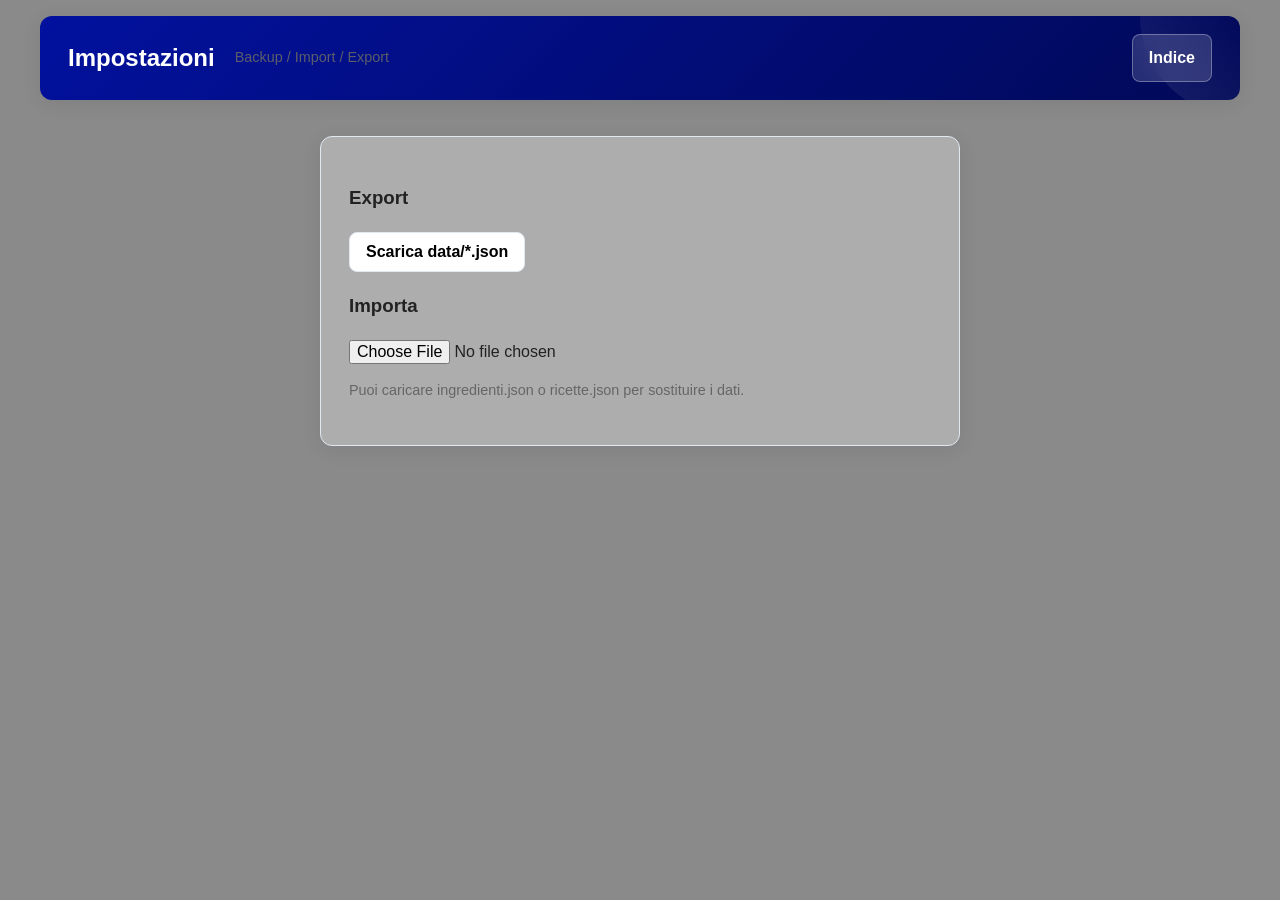
==== impostazioni.html @ af0bbf47 "Add files via upload" ====
<!doctype html>
<html lang="it">
<head>
  <meta charset="utf-8" />
  <title>Impostazioni</title>
  <meta name="viewport" content="width=device-width,initial-scale=1" />
  <link rel="manifest" href="manifest.json" />
  <meta name="theme-color" content="#02119e" />
  <link rel="apple-touch-icon" href="images/icon-192.png" />
  <meta name="apple-mobile-web-app-capable" content="yes" />
  <meta name="apple-mobile-web-app-status-bar-style" content="black-translucent" />
  <meta name="apple-mobile-web-app-title" content="Ricette" />
  <link rel="stylesheet" href="css/style.css" />
</head>
<body>
  <header class="site-header">
    <div class="header-left">
      <h1>Impostazioni</h1>
      <p class="mute">Backup / Import / Export</p>
    </div>
    <nav class="header-nav">
      <a class="btn" href="index.html">Indice</a>
    </nav>
  </header>

  <main class="container">
    <section class="panel narrow">
      <h3>Export</h3>
      <button id="exportBtn" class="btn">Scarica data/*.json</button>

      <h3>Importa</h3>
      <input id="importFile" type="file" accept=".json" />
      <p class="mute">Puoi caricare ingredienti.json o ricette.json per sostituire i dati.</p>
    </section>
  </main>

  <script src="js/script.js"></script>
  <script>initSettingsPage();</script>
</body>
</html>
---- css/style.css ----
:root {
  /* ====== PALETTA COLORI PRINCIPALE ====== */
  /* Blu - Brand principale */
  --blue-light: #02119e;        /* Header chiaro, pulsanti principali */
  --blue-dark: #010957;         /* Header scuro, hover pulsanti */
  --blue-accent: #98b1f5;       /* Evidenziazioni, titoli colonne tabelle */
  
  /* Grigi - Background e testi */
  --bg-body: #8a8a8a;           /* Sfondo pagina principale */
  --bg-panel: #adadad;          /* Sfondo pannelli contenuti */
  --bg-panel-light: #f7f9fb;    /* Sfondo interno pannelli */
  --text-dark: #222;            /* Testi principali, titoli */
  --text-muted: #666;           /* Testi secondari, sottotitoli */
  --text-light-muted: #888;     /* Testi molto secondari */
  --border-light: #e1e8f0;      /* Bordi leggeri */
  
  /* Colori di stato */
  --success: #10b981;           /* Successo, valori positivi, calorie */
  --warning: #f59e0b;           /* Avvisi, valori medi */
  --danger: #ef4444;            /* Errori, valori critici */
  
  /* Colori speciali */
  --tag-bg: #e9f2ff;            /* Sfondo tag e badge */
  --pill-bg: #fffbeb;           /* Sfondo pillole informative */
  --allergen-bg: #ffd6d6;       /* Sfondo allergeni (rosso chiaro) */
  --allergen-text: #7b341e;     /* Testo allergeni (marrone scuro) */
  --allergen-border: #fed7d7;   /* Bordo allergeni */
  
  /* ====== VARIABILI DI STILE ====== */
  --radius: 12px;               /* Border-radius principale */
  --shadow: 0 4px 20px rgba(0, 0, 0, 0.08);
  --shadow-hover: 0 8px 30px rgba(0, 0, 0, 0.12);
  --transition: all 0.3s ease;  /* Transizioni standard */
}

/* ====== STILI BASE ====== */
* {
  box-sizing: border-box;
}

body {
  font-family: Inter, -apple-system, BlinkMacSystemFont, sans-serif;
  margin: 0;
  color: var(--text-dark);
  background: var(--bg-body);
  line-height: 1.6;
}

a {
  color: inherit;
  text-decoration: none;
}

.container {
  max-width: 1200px;
  margin: 20px auto;
  padding: 16px;
}

/* ====== HEADER MODERNO ====== */
.site-header {
  display: flex;
  justify-content: space-between;
  align-items: center;
  background: linear-gradient(135deg, var(--blue-light), var(--blue-dark));
  color: #fff;
  padding: 18px 28px;
  border-radius: var(--radius);
  margin: 16px auto;
  max-width: 1200px;
  box-shadow: var(--shadow);
  position: relative;
  overflow: hidden;
}

.site-header::before {
  content: '';
  position: absolute;
  top: 0;
  right: 0;
  width: 100px;
  height: 100px;
  background: linear-gradient(45deg, rgba(255, 255, 255, 0.1), transparent);
  border-radius: 0 0 0 100px;
}

.site-header h1 {
  margin: 0;
  font-size: 24px;
  font-weight: 700;
}

.site-header .mute {
  opacity: 0.9;
  margin: 0;
}

.header-left {
  display: flex;
  align-items: center;
  gap: 20px;
}

.recipe-header-info {
  display: flex;
  flex-direction: column;
  gap: 8px;
}

.recipe-meta-header {
  display: flex;
  gap: 12px;
  flex-wrap: wrap;
}

.meta-tag {
  background: rgba(255, 255, 255, 0.2);
  padding: 4px 12px;
  border-radius: 20px;
  font-size: 14px;
  font-weight: 500;
  backdrop-filter: blur(10px);
}

.header-nav {
  display: flex;
  gap: 10px;
}

.header-nav .btn {
  background: rgba(255, 255, 255, 0.15);
  color: #fff;
  padding: 10px 16px;
  border-radius: 8px;
  border: none;
  cursor: pointer;
  font-weight: 600;
  border: 1px solid rgba(255, 255, 255, 0.3);
  transition: var(--transition);
  backdrop-filter: blur(10px);
}

.header-nav .btn:hover {
  background: rgba(255, 255, 255, 0.25);
  transform: translateY(-2px);
  border-color: rgba(255, 255, 255, 0.5);
}

/* ====== PULSANTI ====== */
.btn {
  background: #fff;
  padding: 10px 16px;
  border-radius: 8px;
  border: none;
  cursor: pointer;
  font-weight: 600;
  transition: var(--transition);
  border: 1px solid var(--border-light);
}

.btn.primary {
  background: var(--blue-light);
  color: #fff;
  box-shadow: 0 2px 8px rgba(2, 17, 158, 0.3);
  border-color: var(--blue-light);
}

.btn.primary:hover {
  background: var(--blue-dark);
  transform: translateY(-2px);
}

.btn:hover {
  transform: translateY(-1px);
  box-shadow: var(--shadow);
}

.btn-small {
  padding: 6px 10px;
  font-size: 12px;
}

/* ====== RICERCA ====== */
.search {
  padding: 12px;
  width: 100%;
  max-width: 420px;
  border-radius: 8px;
  border: 1px solid #d6e6fb;
  font-size: 16px;
  transition: var(--transition);
}

.search:focus {
  outline: none;
  border-color: var(--blue-accent);
  box-shadow: 0 0 0 3px rgba(152, 177, 245, 0.2);
}

/* ====== PANNELI ====== */
.panel {
  background: var(--bg-panel);
  padding: 28px;
  border-radius: var(--radius);
  box-shadow: var(--shadow);
  border: 1px solid var(--border-light);
  transition: var(--transition);
  margin-bottom: 20px;
}

.panel:hover {
  box-shadow: var(--shadow-hover);
}

.panel-header {
  display: flex;
  gap: 12px;
  align-items: center;
  margin-bottom: 16px;
}

.narrow {
  max-width: 640px;
  margin: 0 auto;
}

/* ====== LAYOUT RICETTA ====== */
.recipe-layout {
  display: grid;
  grid-template-columns: 2fr 1fr;
  gap: 32px;
  padding: 32px;
}

/* ====== SEZIONE INGREDIENTI ====== */
.ingredients-section {
  margin-bottom: 32px;
}

.section-header {
  display: flex;
  justify-content: space-between;
  align-items: center;
  margin-bottom: 20px;
  padding-bottom: 12px;
  border-bottom: 2px solid var(--blue-accent);
}

.section-header h2 {
  margin: 0;
  color: var(--text-dark);
  font-size: 24px;
}

.portions-control {
  display: flex;
  align-items: center;
  gap: 8px;
}

.portions-input {
  padding: 8px 12px;
  border: 1px solid #d6e6fb;
  border-radius: 6px;
  width: 80px;
  font-size: 16px;
}

/* ====== TABELLA INGREDIENTI ====== */
.ingredients-table {
  width: 100%;
  border-collapse: collapse;
  margin-top: 16px;
  background: var(--bg-panel-light);
  border-radius: 8px;
  overflow: hidden;
  box-shadow: 0 2px 8px rgba(0, 0, 0, 0.05);
}

.ingredients-table th {
  background: linear-gradient(135deg, var(--blue-accent), #e3edf7);
  color: var(--text-dark);
  font-weight: 700;
  padding: 16px 12px;
  text-align: left;
  font-size: 14px;
  border-bottom: 2px solid var(--blue-light);
}

.ingredients-table td {
  padding: 14px 12px;
  border-bottom: 1px solid #f0f4f8;
  transition: background-color 0.2s ease;
}

.ingredients-table tr:hover td {
  background: #fafcff;
}

.ingredients-table tr:last-child td {
  border-bottom: none;
}

/* Riga totali */
.total-row {
  background: linear-gradient(135deg, #f0f7ff, #e3f2fd) !important;
  border-top: 2px solid var(--blue-light);
}

.total-row td {
  font-weight: 700;
  color: var(--text-dark);
  padding: 16px 12px;
}

/* Colonna costo evidenziata */
.ingredients-table td:nth-child(4) {
  font-weight: 600;
  color: var(--blue-light);
}

/* Colonna calorie evidenziata */
.ingredients-table td:nth-child(5) {
  font-weight: 600;
  color: var(--success);
}

/* ====== TABELLA INGREDIENTI (PAGINA INGREDIENTI) ====== */
.table#ingredientTable {
  width: 100%;
  border-collapse: collapse;
  margin-top: 12px;
  background: var(--bg-panel-light);
  border-radius: 8px;
  overflow: hidden;
  table-layout: fixed;
}

.table#ingredientTable th,
.table#ingredientTable td {
  padding: 10px 12px;
  border-bottom: 1px solid #eef4fb;
  text-align: left;
  vertical-align: top;
}

.table#ingredientTable thead th {
  background: linear-gradient(135deg, var(--blue-accent), #e3edf7);
  color: var(--text-dark);
  font-weight: 700;
  position: sticky;
  top: 0;
}

/* Larghezza colonne specifiche per tabella ingredienti - MODIFICATO */
.table#ingredientTable th:nth-child(1) { /* Nome */
  width: 35%; /* Aumentato */
  min-width: 280px;
}

.table#ingredientTable th:nth-child(2) { /* Prezzo */
  width: 12%; /* Ridotto */
  min-width: 100px;
}

.table#ingredientTable th:nth-child(3) { /* Unità */
  width: 8%; /* Ridotto */
  min-width: 70px;
}

.table#ingredientTable th:nth-child(4) { /* Allergeni */
  width: 20%;
  min-width: 150px;
}

.table#ingredientTable th:nth-child(5) { /* Macro */
  width: 15%; /* Ridotto */
  min-width: 100px;
}

.table#ingredientTable th:nth-child(6) { /* Azioni */
  width: 10%;
  min-width: 120px; /* Aumentato per due pulsanti */
}

/* Classi per colonne specifiche */
.col-price {
  width: 12% !important;
}

.col-unit {
  width: 8% !important;
}

.col-macro {
  width: 15% !important;
}

.col-actions {
  width: 10% !important;
  min-width: 120px !important;
}

/* ====== SEZIONE PREPARAZIONE ====== */
.preparation-section {
  margin-top: 32px;
}

.preparation-section h2 {
  color: var(--text-dark);
  font-size: 24px;
  margin-bottom: 20px;
  padding-bottom: 12px;
  border-bottom: 2px solid var(--blue-accent);
}

.preparation {
  font-size: 16px;
  line-height: 1.8;
  color: var(--text-dark);
  background: var(--bg-panel-light);
  padding: 20px;
  border-radius: 8px;
}

.preparation p {
  margin-bottom: 16px;
}

.preparation p:last-child {
  margin-bottom: 0;
}

/* ====== COLONNA DESTRA ====== */
.right {
  display: flex;
  flex-direction: column;
  gap: 16px; /* Ridotto */
}

.recipe-image-container {
  text-align: center;
}

.recipe-image {
  max-width: 100%;
  border-radius: 12px;
  box-shadow: var(--shadow);
  transition: var(--transition);
}

.recipe-image:hover {
  transform: scale(1.02);
}

/* ====== BOX COSTI E MACRO (più stretti) ====== */
.box {
  background: linear-gradient(135deg, #f8fbff, #f0f7ff);
  padding: 16px; /* Ridotto */
  border-radius: 12px;
  border: 1px solid var(--border-light);
  box-shadow: 0 2px 12px rgba(0, 0, 0, 0.05);
}

.box.compact-box {
  padding: 14px 16px; /* Ancora più compatto */
}

.box h3 {
  margin: 0 0 12px 0; /* Ridotto */
  color: var(--text-dark);
  font-size: 16px; /* Ridotto */
  border-bottom: 2px solid var(--blue-light);
  padding-bottom: 6px; /* Ridotto */
}

.cost-content,
.macro-content {
  display: flex;
  flex-direction: column;
  gap: 8px; /* Ridotto */
}

.cost-line,
.macro-line {
  display: flex;
  justify-content: space-between;
  align-items: center;
  padding: 6px 0; /* Ridotto */
  font-size: 14px; /* Ridotto */
}

.cost-line:not(:last-child),
.macro-line:not(:last-child) {
  border-bottom: 1px solid #e8f0fe;
}

.total-cost,
.portion-cost {
  font-size: 14px; /* Ridotto */
}

.total-cost strong {
  color: var(--blue-light);
  font-size: 15px; /* Ridotto */
}

.portion-cost strong {
  color: var(--success);
  font-size: 14px; /* Ridotto */
}

/* ====== ALLERGENI ====== */
.allergens-list {
  display: flex;
  flex-direction: column;
  gap: 6px; /* Ridotto */
  font-size: 14px; /* Ridotto */
}

.allergen-tag {
  display: inline-block;
  padding: 3px 8px !important;
  margin: 2px 1px !important;
  border-radius: 12px !important;
  font-weight: 500 !important;
  background: var(--allergen-bg);
  color: var(--allergen-text);
  font-size: 11px !important;
  border: 1px solid var(--allergen-border);
  line-height: 1.2 !important;
  white-space: nowrap;
}

/* ====== PREPARAZIONI BASE INCLUSE ====== */
.included-bases {
  margin: 20px 0;
  padding: 16px;
  background: var(--blue-accent);
  border-radius: 8px;
  border-left: 4px solid var(--blue-light);
}

.included-bases h4 {
  margin: 0 0 12px 0;
  color: var(--text-dark);
}

/* ====== LISTE ====== */
.list {
  list-style: none;
  padding: 0;
  margin: 0;
}

.list li {
  padding: 16px;
  border-left: 4px solid var(--blue-light);
  margin: 8px 0;
  display: flex;
  justify-content: space-between;
  align-items: center;
  border-radius: 8px;
  cursor: pointer;
  transition: var(--transition);
  background: var(--bg-panel-light);
  box-shadow: 0 2px 6px rgba(0, 0, 0, 0.04);
}

.list li:hover {
  background: #f2f0aa;
  transform: translateX(8px);
  box-shadow: 0 4px 12px rgba(0, 0, 0, 0.08);
}

/* ====== TABELLE GENERALI ====== */
.table {
  width: 100%;
  border-collapse: collapse;
  margin-top: 12px;
  background: var(--bg-panel-light);
  border-radius: 8px;
  overflow: hidden;
}

.table th,
.table td {
  padding: 12px;
  border-bottom: 1px solid #eef4fb;
  text-align: left;
}

.table thead th {
  background: linear-gradient(135deg, var(--blue-accent), #e3edf7);
  color: var(--text-dark);
  font-weight: 700;
}

/* ====== FORM ====== */
.form-field {
  margin-bottom: 20px;
  display: block;
}

.form-field label {
  display: block;
  margin-bottom: 8px;
  font-weight: 600;
  color: var(--text-dark);
}

.form-field input,
.form-field select,
.form-field textarea {
  width: 100%;
  padding: 10px 12px;
  border: 1px solid var(--border-light);
  border-radius: 6px;
  font-size: 14px;
  transition: var(--transition);
  font-family: inherit;
}

.form-field input:focus,
.form-field select:focus,
.form-field textarea:focus {
  outline: none;
  border-color: var(--blue-accent);
  box-shadow: 0 0 0 3px rgba(152, 177, 245, 0.2);
}

.form-actions {
  display: flex;
  gap: 12px;
  margin-top: 24px;
}

/* ====== ALLERGENI CHECKBOX ====== */
.allergen-grid-horizontal {
  display: flex;
  flex-wrap: wrap;
  gap: 8px;
  margin-top: 8px;
}

.allergen-grid-horizontal label {
  display: flex;
  align-items: center;
  gap: 6px;
  padding: 6px 10px;
  background: var(--bg-panel-light);
  border-radius: 6px;
  cursor: pointer;
  transition: var(--transition);
  font-size: 13px;
  white-space: nowrap;
  height: 36px; /* Altezza fissa più bassa */
  margin-bottom: 0;
}

.allergen-grid-horizontal label:hover {
  background: var(--tag-bg);
}

.allergen-grid-horizontal input[type="checkbox"] {
  margin: 0;
  width: 16px;
  height: 16px;
}

/* ====== LISTE EDITOR ====== */
.mini-list {
  list-style: none;
  padding: 0;
}

.mini-list li {
  padding: 12px;
  border: 1px dashed #e2f0ff;
  margin: 8px 0;
  display: flex;
  justify-content: space-between;
  align-items: center;
  border-radius: 8px;
  background: var(--bg-panel-light);
}

.editable-ingredients li {
  padding: 12px;
  border: 1px solid #e2f0ff;
  margin: 8px 0;
  border-radius: 8px;
  background: #fafcff;
}

.ingredient-editor {
  display: flex;
  gap: 8px;
  align-items: center;
  flex-wrap: wrap;
}

.ingredient-editor input,
.ingredient-editor select {
  padding: 6px 8px;
  border: 1px solid #d6e6fb;
  border-radius: 4px;
  font-size: 14px;
}

.ingredient-name {
  font-weight: 600;
  min-width: 120px;
  color: var(--text-dark);
}

.ingredient-actions {
  display: flex;
  gap: 6px;
}

.ingredient-actions .btn {
  padding: 6px 10px;
  font-size: 12px;
}

/* ====== LINEA AGGIUNGI INGREDIENTE ====== */
.add-ingredient-line {
  display: flex;
  gap: 10px;
  align-items: center;
  margin-bottom: 16px;
  flex-wrap: wrap;
}

.add-ingredient-line select,
.add-ingredient-line input {
  padding: 10px;
  border-radius: 8px;
  border: 1px solid #dfeefb;
  font-size: 14px;
  min-width: 100px;
}

/* ====== TEXTAREA LARGA ====== */
textarea {
  font-family: inherit;
  padding: 12px;
  border-radius: 8px;
  border: 1px solid #e6eefb;
  font-size: 16px;
  line-height: 1.6;
  resize: vertical;
}

/* ====== CLASSI UTILITY ====== */
.mute {
  color: var(--text-muted);
  font-size: 0.9em;
}

.success {
  color: var(--success);
}

.warning {
  color: var(--warning);
}

.danger {
  color: var(--danger);
}

/* ====== ELENCHI A 2 COLONNE ====== */
.two-columns-list {
  display: grid;
  grid-template-columns: repeat(2, 1fr);
  gap: 12px;
}

.two-columns-list li {
  margin: 0;
  padding: 16px;
  border-left: 4px solid var(--blue-light);
  border-radius: 8px;
  background: var(--bg-panel-light);
  box-shadow: 0 2px 6px rgba(0, 0, 0, 0.04);
  transition: var(--transition);
  display: flex;
  justify-content: space-between;
  align-items: center;
  min-height: 60px; /* Altezza minima uniforme */
}

.two-columns-list li:hover {
  background: #dceafc;
  transform: translateY(-2px);
  box-shadow: 0 4px 12px rgba(0, 0, 0, 0.08);
}

/* Per liste con azioni (preparazioni-base) */
.two-columns-list li > div {
  display: flex;
  gap: 8px;
  align-items: center;
}

.two-columns-list li .btn {
  padding: 6px 10px;
  font-size: 12px;
  white-space: nowrap;
}

/* Responsive: su mobile torna a una colonna */
@media (max-width: 900px) {
  .two-columns-list {
    grid-template-columns: 1fr;
  }
  
  .two-columns-list li {
    min-height: auto;
  }
}

/* Stile per elenchi senza azioni (index) */
#recipesList li,
#basesList li {
  cursor: pointer;
}

#recipesList li small.mute,
#basesList li small.mute {
  font-size: 12px;
  opacity: 0.7;
  margin-left: 8px;
}

/* ====== RESPONSIVE ====== */
@media (max-width: 900px) {
  .recipe-layout {
    grid-template-columns: 1fr;
    gap: 24px;
  }
  
  .site-header {
    flex-direction: column;
    gap: 16px;
    text-align: center;
    padding: 16px 20px;
  }
  
  .header-left {
    flex-direction: column;
    gap: 12px;
  }
  
  .section-header {
    flex-direction: column;
    align-items: flex-start;
    gap: 12px;
  }
  
  .ingredients-table {
    font-size: 14px;
  }
  
  .ingredients-table th,
  .ingredients-table td {
    padding: 10px 8px;
  }
  
  .add-ingredient-line {
    flex-direction: column;
    align-items: stretch;
  }
  
  .allergen-grid-horizontal {
    grid-template-columns: 1fr;
  }
  
  /* Responsive per tabella ingredienti */
  .table#ingredientTable {
    display: block;
    overflow-x: auto;
  }
  
  .table#ingredientTable th,
  .table#ingredientTable td {
    padding: 8px 10px;
    font-size: 13px;
  }
  
  .table#ingredientTable th:nth-child(1),
  .table#ingredientTable th:nth-child(2),
  .table#ingredientTable th:nth-child(3),
  .table#ingredientTable th:nth-child(4),
  .table#ingredientTable th:nth-child(5),
  .table#ingredientTable th:nth-child(6) {
    width: auto;
    min-width: 120px;
  }
}

@media (max-width: 600px) {
  .container {
    padding: 8px;
  }
  
  .panel {
    padding: 20px;
  }
  
  .recipe-layout {
    padding: 20px;
  }
  
  .ingredients-table {
    display: block;
    overflow-x: auto;
  }
  
  .editable-ingredients li {
    flex-direction: column;
    align-items: stretch;
    gap: 10px;
  }
  
  .ingredient-editor {
    justify-content: space-between;
  }
  
  .form-actions {
    flex-direction: column;
  }
  
  .form-actions .btn {
    width: 100%;
  }
  
  /* Mobile: tabella ingredienti diventa orizzontale */
  .table#ingredientTable {
    font-size: 12px;
  }
  
  .allergen-tag {
    font-size: 10px !important;
    padding: 2px 6px !important;
  }
  
  .allergen-grid-horizontal label {
    font-size: 12px;
    padding: 4px 8px;
    height: 32px;
  }
}
/* Stile per ingredienti provenienti da preparazioni base */
.ingredients-table td:first-child small.mute {
  font-size: 11px;
  opacity: 0.7;
  display: block;
  margin-top: 2px;
}

/* Box preparazioni base incluse */
.included-bases h4 {
  margin: 0 0 15px 0;
  color: var(--blue-light);
  font-size: 16px;
  padding-bottom: 5px;
  border-bottom: 1px solid var(--blue-accent);
}

.included-bases ul {
  list-style-type: none;
  padding-left: 0;
  margin: 8px 0;
}

.included-bases li {
  padding: 4px 0;
  font-size: 14px;
  border-bottom: 1px dashed #e0e0e0;
}

.included-bases li:last-child {
  border-bottom: none;
}

/* ====== AGGIUNTE PER COSTI PREPARAZIONI BASE ====== */
/* Stile per il totale costo nella pagina preparazione base */
.cost-summary {
  background: linear-gradient(135deg, #f0f7ff, #e3f2fd);
  padding: 16px;
  border-radius: 8px;
  margin: 20px 0;
  border: 2px solid var(--blue-accent);
}

.cost-summary h4 {
  margin: 0 0 12px 0;
  color: var(--blue-light);
}

/* Stile per il costo nella lista ingredienti preparazione base */
#prepIngredientsList li {
  padding: 12px;
  border: 1px dashed #e2f0ff;
  margin: 8px 0;
  border-radius: 8px;
  background: var(--bg-panel-light);
}

#prepIngredientsList li > div {
  display: flex;
  justify-content: space-between;
  align-items: center;
  width: 100%;
}

#prepIngredientsList li .btn {
  padding: 6px 10px;
  font-size: 12px;
  margin-left: 10px;
}

/* Stile per il costo nelle preparazioni base incluse in ricetta */
.included-bases .base-total-cost {
  margin-top: 8px;
  padding-top: 8px;
  border-top: 2px dashed var(--blue-accent);
  font-weight: bold;
  color: var(--blue-light);
  text-align: right;
}

/* Stile per il box peso */
.weight-box {
  background: linear-gradient(135deg, #f9fff0, #f7ffef);
  border: 1px solid #e0f0d0;
}

.weight-box h3 {
  border-bottom: 2px solid #8bc34a;
}

/* Stile per input porzioni con decimali */
.portions-input {
  padding: 8px 12px;
  border: 1px solid #d6e6fb;
  border-radius: 6px;
  width: 80px;
  font-size: 16px;
}

/* Migliora visibilità controllo peso */
#weightControl {
  background-color: rgba(240, 247, 255, 0.7);
  padding: 12px;
  border-radius: 8px;
}

/* Responsive per controllo peso */
@media (max-width: 900px) {
  .portions-control {
    flex-direction: column;
    align-items: flex-start;
    gap: 12px;
  }
  
  #weightControl {
    width: 100%;
  }
  
  #desiredWeight {
    width: 80px;
  }
}
/* ========================================================================
   AGGIUNTE PWA / MOBILE
   ======================================================================== */

/* 1) Safe-area per iPhone/Android con notch e gesture bar */
body {
  padding-top: env(safe-area-inset-top);
  padding-bottom: env(safe-area-inset-bottom);
  padding-left: env(safe-area-inset-left);
  padding-right: env(safe-area-inset-right);
}

/* 2) Blocca lo zoom su input (iOS) e migliora tap */
input, select, textarea, button {
  font-size: 16px; /* evita zoom automatico su iOS */
}

/* 3) Rimuovi highlight blu al tap su Android */
* {
  -webkit-tap-highlight-color: transparent;
}

/* 4) Disabilita "bounce" elastico su iOS quando scrolli oltre */
html, body {
  overscroll-behavior: none;
}

/* 5) Header sticky per PWA (più comodo su mobile) */
.site-header {
  position: sticky;
  top: 0;
  z-index: 100;
}

/* Su mobile non sticky per evitare problemi */
@media (max-width: 900px) {
  .site-header {
    position: relative;
  }
}

/* 6) Bottom navigation (barra in basso stile app) */
.bottom-nav {
  position: fixed;
  bottom: 0;
  left: 0;
  right: 0;
  display: flex;
  justify-content: space-around;
  align-items: center;
  background: linear-gradient(135deg, var(--blue-light), var(--blue-dark));
  padding: 8px 4px calc(8px + env(safe-area-inset-bottom));
  box-shadow: 0 -4px 20px rgba(0, 0, 0, 0.15);
  z-index: 200;
  border-top: 1px solid rgba(255, 255, 255, 0.1);
}

.bottom-nav a {
  display: flex;
  flex-direction: column;
  align-items: center;
  justify-content: center;
  color: rgba(255, 255, 255, 0.75);
  text-decoration: none;
  font-size: 11px;
  font-weight: 600;
  padding: 6px 10px;
  border-radius: 8px;
  transition: all 0.2s ease;
  min-width: 60px;
  gap: 2px;
}

.bottom-nav a.active,
.bottom-nav a:hover {
  color: #fff;
  background: rgba(255, 255, 255, 0.15);
}

.bottom-nav a .nav-icon {
  font-size: 20px;
  line-height: 1;
}

/* 7) Aggiungi spazio in fondo alle pagine per non coprire con la bottom nav */
body.has-bottom-nav {
  padding-bottom: calc(70px + env(safe-area-inset-bottom));
}

/* 8) Migliora scrollbar su Android */
::-webkit-scrollbar {
  width: 8px;
  height: 8px;
}
::-webkit-scrollbar-thumb {
  background: rgba(2, 17, 158, 0.3);
  border-radius: 4px;
}
::-webkit-scrollbar-thumb:hover {
  background: rgba(2, 17, 158, 0.5);
}

/* 9) Form input più comodi su mobile */
@media (max-width: 900px) {
  .form-field input,
  .form-field select,
  .form-field textarea {
    padding: 12px 14px;
    font-size: 16px;
  }
  
  .btn {
    padding: 12px 18px;
    font-size: 15px;
    min-height: 44px; /* tap target consigliato */
  }
  
  .btn-small {
    min-height: 36px;
    padding: 8px 12px;
  }
  
  /* Lista a due colonne: torna a una sola colonna su mobile */
  .two-columns-list {
    grid-template-columns: 1fr;
  }
  
  /* Tabelle: scroll orizzontale fluido */
  .table-responsive {
    overflow-x: auto;
    -webkit-overflow-scrolling: touch;
  }
}

/* 10) Nasconde la bottom-nav su desktop (non serve) */
@media (min-width: 901px) {
  .bottom-nav {
    display: none;
  }
  body.has-bottom-nav {
    padding-bottom: 0;
  }
}
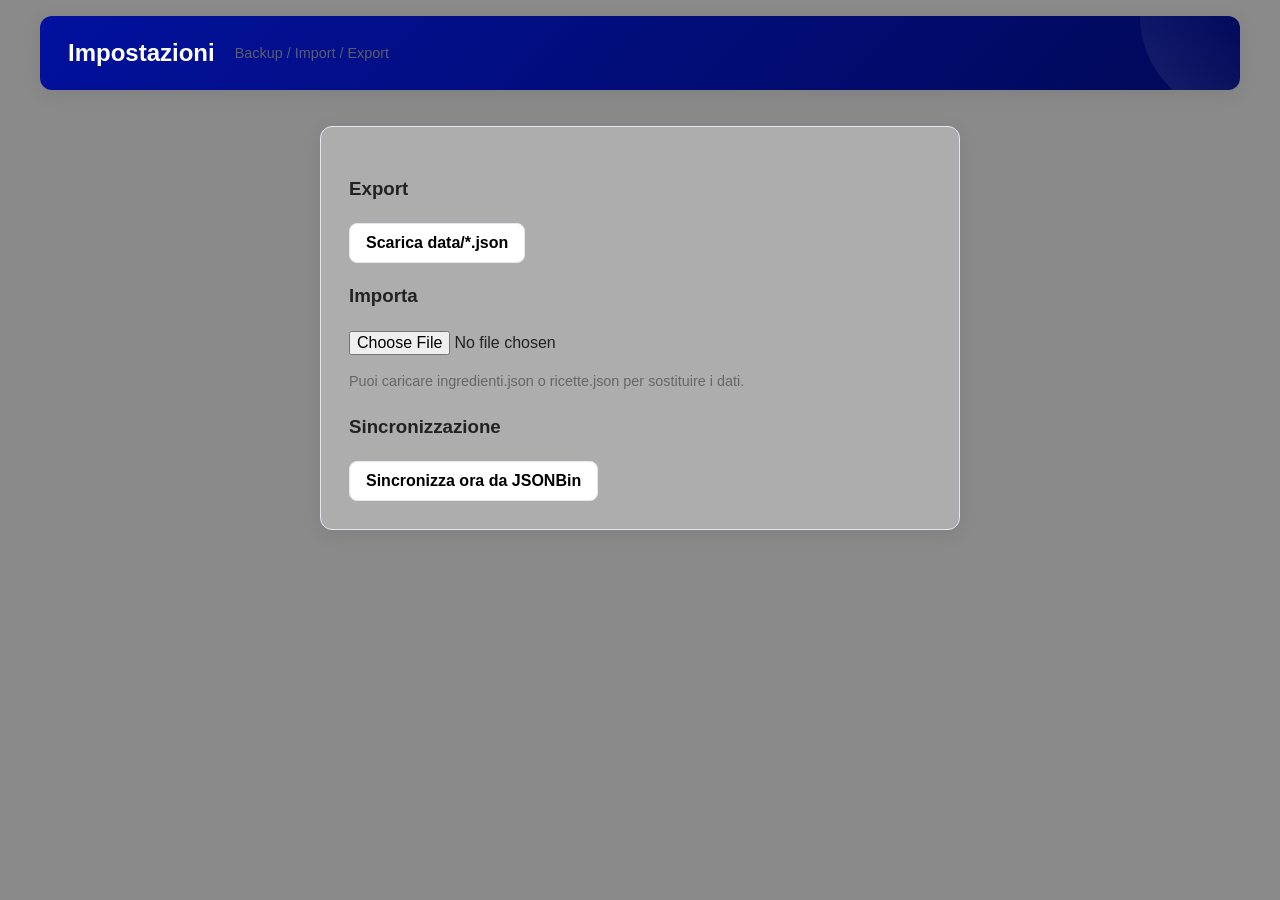
==== commit 689569d2: "Add files via upload" ====
--- a/impostazioni.html
+++ b/impostazioni.html
@@ -3,7 +3,7 @@
 <head>
   <meta charset="utf-8" />
   <title>Impostazioni</title>
-  <meta name="viewport" content="width=device-width,initial-scale=1" />
+  <meta name="viewport" content="width=device-width,initial-scale=1,viewport-fit=cover" />
   <link rel="manifest" href="manifest.json" />
   <meta name="theme-color" content="#02119e" />
   <link rel="apple-touch-icon" href="images/icon-192.png" />
@@ -18,9 +18,6 @@
       <h1>Impostazioni</h1>
       <p class="mute">Backup / Import / Export</p>
     </div>
-    <nav class="header-nav">
-      <a class="btn" href="index.html">Indice</a>
-    </nav>
   </header>
 
   <main class="container">
@@ -31,10 +28,22 @@
       <h3>Importa</h3>
       <input id="importFile" type="file" accept=".json" />
       <p class="mute">Puoi caricare ingredienti.json o ricette.json per sostituire i dati.</p>
+
+      <h3>Sincronizzazione</h3>
+      <button id="syncBtn" class="btn">Sincronizza ora da JSONBin</button>
     </section>
   </main>
+
+  <nav class="bottom-nav">
+    <a href="index2.html"><span class="nav-icon">📖</span><span>Ricette</span></a>
+    <a href="preparazioni-base.html"><span class="nav-icon">🥣</span><span>Basi</span></a>
+    <a href="ingredienti.html"><span class="nav-icon">🥕</span><span>Ingredienti</span></a>
+    <a href="planner.html"><span class="nav-icon">📅</span><span>Planner</span></a>
+    <a href="impostazioni.html" class="active"><span class="nav-icon">⚙️</span><span>Setup</span></a>
+  </nav>
+  <script>document.body.classList.add('has-bottom-nav');</script>
 
   <script src="js/script.js"></script>
   <script>initSettingsPage();</script>
 </body>
-</html>
+</html>
--- a/css/style.css
+++ b/css/style.css
@@ -1217,4 +1217,196 @@
   body.has-bottom-nav {
     padding-bottom: 0;
   }
+}
+/* ========================================================================
+   AGGIUNTE: MASCHERA HOME + MOBILE
+   ======================================================================== */
+
+/* --- Maschera home con le 4 card --- */
+.home-menu {
+  display: flex;
+  flex-direction: column;
+  gap: 16px;
+  padding: 20px 16px;
+  max-width: 700px;
+  margin: 0 auto;
+}
+
+.home-card {
+  position: relative;
+  display: flex;
+  align-items: center;
+  justify-content: space-between;
+  min-height: 120px;
+  padding: 20px 24px;
+  border-radius: var(--radius);
+  overflow: hidden;
+  background-size: cover;
+  background-position: center;
+  box-shadow: var(--shadow);
+  transition: var(--transition);
+  color: #fff;
+  text-decoration: none;
+}
+
+.home-card::before {
+  content: '';
+  position: absolute;
+  inset: 0;
+  background: linear-gradient(90deg, rgba(0, 0, 0, 0.7), rgba(0, 0, 0, 0.15));
+  z-index: 1;
+}
+
+.home-card:hover {
+  transform: translateY(-3px);
+  box-shadow: var(--shadow-hover);
+}
+
+.home-title {
+  position: relative;
+  z-index: 2;
+  font-size: 22px;
+  font-weight: 700;
+  text-shadow: 0 2px 8px rgba(0, 0, 0, 0.5);
+  letter-spacing: 0.5px;
+}
+
+.home-arrow {
+  position: relative;
+  z-index: 2;
+  font-size: 32px;
+  font-weight: 300;
+  line-height: 1;
+  opacity: 0.9;
+  transition: transform 0.3s ease;
+}
+
+.home-card:hover .home-arrow {
+  transform: translateX(6px);
+}
+
+/* --- Safe-area per notch / gesture bar --- */
+body {
+  padding-top: env(safe-area-inset-top);
+  padding-bottom: env(safe-area-inset-bottom);
+  padding-left: env(safe-area-inset-left);
+  padding-right: env(safe-area-inset-right);
+}
+
+/* --- Blocca zoom su input iOS e rimuovi highlight tap --- */
+input, select, textarea, button {
+  font-size: 16px;
+}
+* {
+  -webkit-tap-highlight-color: transparent;
+}
+
+/* --- Disabilita bounce elastico --- */
+html, body {
+  overscroll-behavior: none;
+}
+
+/* --- Header sticky su desktop, normale su mobile --- */
+.site-header {
+  position: sticky;
+  top: 0;
+  z-index: 100;
+}
+@media (max-width: 900px) {
+  .site-header {
+    position: relative;
+  }
+}
+
+/* --- Bottom navigation a 5 voci --- */
+.bottom-nav {
+  position: fixed;
+  bottom: 0;
+  left: 0;
+  right: 0;
+  display: flex;
+  justify-content: space-around;
+  align-items: center;
+  background: linear-gradient(135deg, var(--blue-light), var(--blue-dark));
+  padding: 6px 4px calc(6px + env(safe-area-inset-bottom));
+  box-shadow: 0 -4px 20px rgba(0, 0, 0, 0.15);
+  z-index: 200;
+  border-top: 1px solid rgba(255, 255, 255, 0.1);
+}
+
+.bottom-nav a {
+  display: flex;
+  flex-direction: column;
+  align-items: center;
+  justify-content: center;
+  color: rgba(255, 255, 255, 0.7);
+  text-decoration: none;
+  font-size: 10px;
+  font-weight: 600;
+  padding: 6px 4px;
+  border-radius: 8px;
+  transition: all 0.2s ease;
+  flex: 1;
+  gap: 2px;
+  max-width: 80px;
+}
+
+.bottom-nav a.active,
+.bottom-nav a:hover {
+  color: #fff;
+  background: rgba(255, 255, 255, 0.15);
+}
+
+.bottom-nav a .nav-icon {
+  font-size: 20px;
+  line-height: 1;
+}
+
+body.has-bottom-nav {
+  padding-bottom: calc(70px + env(safe-area-inset-bottom));
+}
+
+@media (min-width: 901px) {
+  .bottom-nav {
+    display: none;
+  }
+  body.has-bottom-nav {
+    padding-bottom: 0;
+  }
+}
+
+/* --- Scrollbar carina --- */
+::-webkit-scrollbar { width: 8px; height: 8px; }
+::-webkit-scrollbar-thumb {
+  background: rgba(2, 17, 158, 0.3);
+  border-radius: 4px;
+}
+::-webkit-scrollbar-thumb:hover {
+  background: rgba(2, 17, 158, 0.5);
+}
+
+/* --- Touch target comodi su mobile --- */
+@media (max-width: 900px) {
+  .form-field input,
+  .form-field select,
+  .form-field textarea {
+    padding: 12px 14px;
+    font-size: 16px;
+  }
+  .btn {
+    padding: 12px 18px;
+    font-size: 15px;
+    min-height: 44px;
+  }
+  .btn-small {
+    min-height: 36px;
+    padding: 8px 12px;
+  }
+  .two-columns-list {
+    grid-template-columns: 1fr;
+  }
+  .table-responsive {
+    overflow-x: auto;
+    -webkit-overflow-scrolling: touch;
+  }
 }
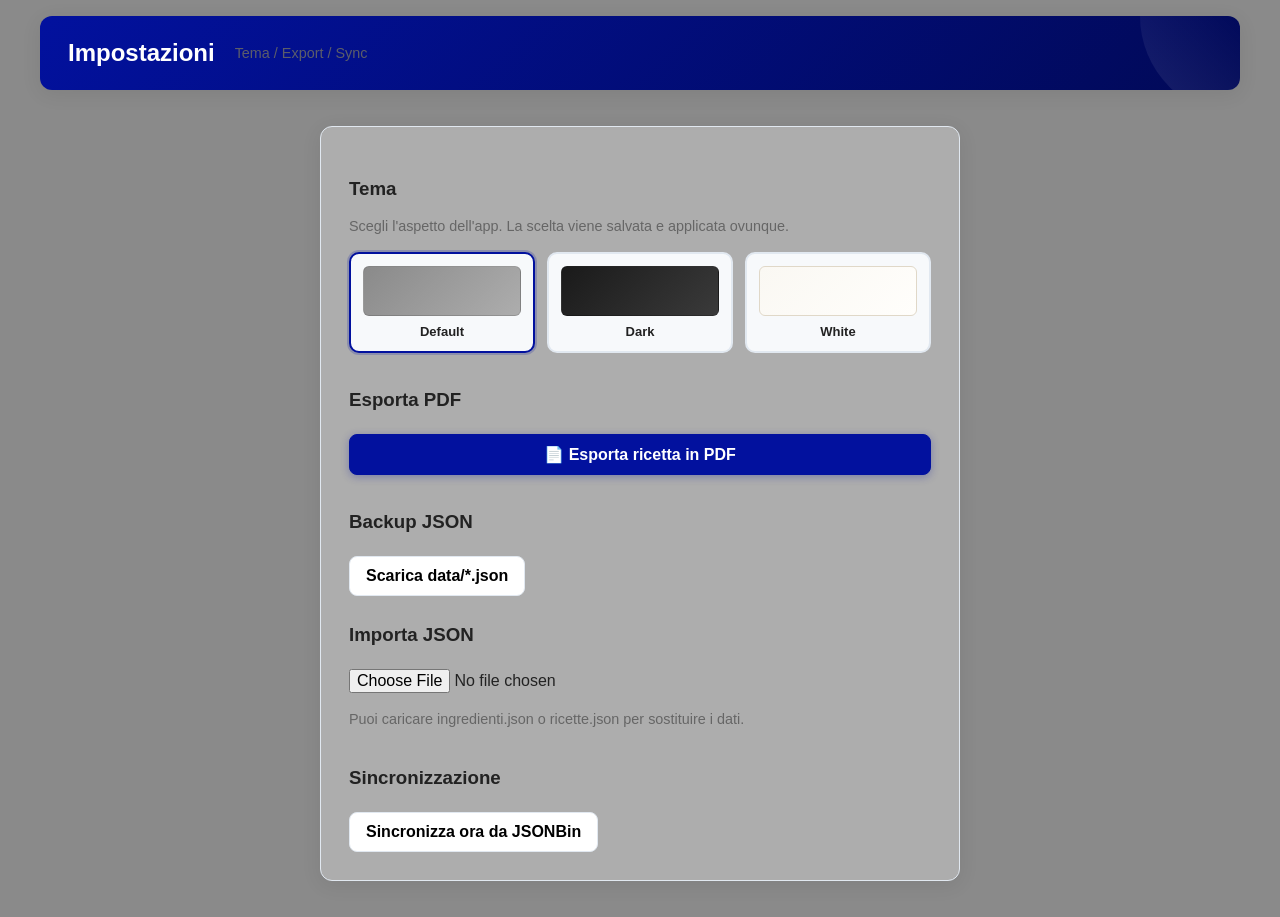
==== commit c2ca1935: "Add files via upload" ====
--- a/impostazioni.html
+++ b/impostazioni.html
@@ -13,26 +13,82 @@
   <link rel="stylesheet" href="css/style.css" />
 </head>
 <body>
-  <header class="site-header">
+  <header class="site-header is-home-link" onclick="window.location.href='index.html'">
     <div class="header-left">
       <h1>Impostazioni</h1>
-      <p class="mute">Backup / Import / Export</p>
+      <p class="mute">Tema / Export / Sync</p>
     </div>
   </header>
 
   <main class="container">
     <section class="panel narrow">
-      <h3>Export</h3>
+
+      <!-- ============ TEMA ============ -->
+      <h3>Tema</h3>
+      <p class="mute" style="margin-top:-8px;">Scegli l'aspetto dell'app. La scelta viene salvata e applicata ovunque.</p>
+
+      <div class="theme-grid">
+        <button class="theme-card" data-theme="default">
+          <span class="theme-preview theme-preview-default"></span>
+          <span class="theme-label">Default</span>
+        </button>
+        <button class="theme-card" data-theme="dark">
+          <span class="theme-preview theme-preview-dark"></span>
+          <span class="theme-label">Dark</span>
+        </button>
+        <button class="theme-card" data-theme="white">
+          <span class="theme-preview theme-preview-white"></span>
+          <span class="theme-label">White</span>
+        </button>
+      </div>
+
+      <!-- ============ EXPORT PDF ============ -->
+      <h3 style="margin-top: 32px;">Esporta PDF</h3>
+      <button id="exportPdfBtn" class="btn primary" style="width:100%;">
+        📄 Esporta ricetta in PDF
+      </button>
+
+      <!-- ============ EXPORT JSON ============ -->
+      <h3 style="margin-top: 32px;">Backup JSON</h3>
       <button id="exportBtn" class="btn">Scarica data/*.json</button>
 
-      <h3>Importa</h3>
+      <h3 style="margin-top: 24px;">Importa JSON</h3>
       <input id="importFile" type="file" accept=".json" />
       <p class="mute">Puoi caricare ingredienti.json o ricette.json per sostituire i dati.</p>
 
-      <h3>Sincronizzazione</h3>
+      <!-- ============ SYNC ============ -->
+      <h3 style="margin-top: 32px;">Sincronizzazione</h3>
       <button id="syncBtn" class="btn">Sincronizza ora da JSONBin</button>
+
     </section>
   </main>
+
+  <!-- ============ MODALE EXPORT PDF ============ -->
+  <div id="pdfModal" class="modal-overlay" style="display:none;">
+    <div class="modal-box">
+      <h3 style="margin-top:0;">Esporta PDF</h3>
+
+      <p style="margin-bottom: 8px; font-weight: 600;">Cosa esportare:</p>
+      <label class="modal-check">
+        <input type="checkbox" id="pdfChkIngredienti" checked />
+        <span>Ingredienti</span>
+      </label>
+      <label class="modal-check">
+        <input type="checkbox" id="pdfChkAllergeni" checked />
+        <span>Allergeni</span>
+      </label>
+
+      <p style="margin-top: 16px; margin-bottom: 8px; font-weight: 600;">Ricetta da esportare:</p>
+      <select id="pdfRicettaSelect" class="pdf-select">
+        <option value="">-- Seleziona una ricetta --</option>
+      </select>
+
+      <div class="modal-actions">
+        <button id="pdfCancelBtn" class="btn" type="button">Annulla</button>
+        <button id="pdfConfirmBtn" class="btn primary" type="button">Esporta PDF</button>
+      </div>
+    </div>
+  </div>
 
   <nav class="bottom-nav">
     <a href="index2.html"><span class="nav-icon">📖</span><span>Ricette</span></a>
--- a/css/style.css
+++ b/css/style.css
@@ -1219,17 +1219,29 @@
   }
 }
 /* ========================================================================
-   AGGIUNTE: MASCHERA HOME + MOBILE
+   AGGIUNTE: MASCHERA HOME + MOBILE + HEADER PULSANTE HOME
    ======================================================================== */
 
-/* --- Maschera home con le 4 card --- */
+/* --- Body della maschera home: sfondo blu, card centrate O e V --- */
+.home-body {
+  background: linear-gradient(160deg, #02119e 0%, #010957 100%);
+  min-height: 100vh;
+  min-height: 100dvh;
+  display: flex;
+  align-items: center;
+  justify-content: center;
+  padding: 20px 16px;
+}
+
 .home-menu {
   display: flex;
   flex-direction: column;
   gap: 16px;
-  padding: 20px 16px;
+  width: 100%;
   max-width: 700px;
   margin: 0 auto;
+  align-items: stretch;
+  justify-content: center;
 }
 
 .home-card {
@@ -1237,13 +1249,13 @@
   display: flex;
   align-items: center;
   justify-content: space-between;
-  min-height: 120px;
+  min-height: 130px;
   padding: 20px 24px;
   border-radius: var(--radius);
   overflow: hidden;
   background-size: cover;
   background-position: center;
-  box-shadow: var(--shadow);
+  box-shadow: 0 6px 24px rgba(0, 0, 0, 0.35);
   transition: var(--transition);
   color: #fff;
   text-decoration: none;
@@ -1253,36 +1265,72 @@
   content: '';
   position: absolute;
   inset: 0;
-  background: linear-gradient(90deg, rgba(0, 0, 0, 0.7), rgba(0, 0, 0, 0.15));
+  background: linear-gradient(90deg, rgba(0, 0, 0, 0.75), rgba(0, 0, 0, 0.15));
   z-index: 1;
+  transition: var(--transition);
+}
+
+.home-card:hover::before,
+.home-card:active::before {
+  background: linear-gradient(90deg, rgba(0, 0, 0, 0.85), rgba(0, 0, 0, 0.3));
 }
 
 .home-card:hover {
   transform: translateY(-3px);
-  box-shadow: var(--shadow-hover);
+  box-shadow: 0 10px 30px rgba(0, 0, 0, 0.45);
 }
 
 .home-title {
   position: relative;
   z-index: 2;
-  font-size: 22px;
+  font-size: 24px;
   font-weight: 700;
-  text-shadow: 0 2px 8px rgba(0, 0, 0, 0.5);
+  text-shadow: 0 2px 8px rgba(0, 0, 0, 0.6);
   letter-spacing: 0.5px;
 }
 
 .home-arrow {
   position: relative;
   z-index: 2;
-  font-size: 32px;
+  font-size: 40px;
   font-weight: 300;
   line-height: 1;
-  opacity: 0.9;
+  opacity: 0.85;
   transition: transform 0.3s ease;
 }
 
 .home-card:hover .home-arrow {
   transform: translateX(6px);
+  opacity: 1;
+}
+
+@media (max-width: 500px) {
+  .home-card {
+    min-height: 110px;
+    padding: 16px 20px;
+  }
+  .home-title {
+    font-size: 20px;
+  }
+  .home-arrow {
+    font-size: 34px;
+  }
+}
+
+/* --- HEADER CLICCABILE (torna alla home) --- */
+.site-header.is-home-link {
+  cursor: pointer;
+  transition: var(--transition);
+  -webkit-tap-highlight-color: transparent;
+}
+
+.site-header.is-home-link:hover {
+  transform: translateY(-1px);
+  box-shadow: 0 6px 26px rgba(0, 0, 0, 0.18);
+}
+
+.site-header.is-home-link:active {
+  transform: scale(0.995);
 }
 
 /* --- Safe-area per notch / gesture bar --- */
@@ -1291,6 +1339,12 @@
   padding-bottom: env(safe-area-inset-bottom);
   padding-left: env(safe-area-inset-left);
   padding-right: env(safe-area-inset-right);
+}
+
+body.home-body {
+  padding: 20px 16px;
+  padding-top: calc(20px + env(safe-area-inset-top));
+  padding-bottom: calc(20px + env(safe-area-inset-bottom));
 }
 
 /* --- Blocca zoom su input iOS e rimuovi highlight tap --- */
@@ -1409,4 +1463,418 @@
     overflow-x: auto;
     -webkit-overflow-scrolling: touch;
   }
+}
+/* ========================================================================
+   PLANNER / ORDINI
+   ======================================================================== */
+
+.ordini-list {
+  display: flex;
+  flex-direction: column;
+  gap: 12px;
+  margin-top: 8px;
+}
+
+.ordine-card {
+  background: var(--bg-panel-light);
+  border-left: 4px solid var(--blue-light);
+  border-radius: 8px;
+  padding: 16px;
+  box-shadow: 0 2px 6px rgba(0, 0, 0, 0.05);
+  transition: var(--transition);
+}
+
+.ordine-card:hover {
+  box-shadow: 0 4px 12px rgba(0, 0, 0, 0.1);
+  transform: translateY(-1px);
+}
+
+.ordine-data {
+  font-size: 14px;
+  font-weight: 700;
+  color: var(--blue-light);
+  margin-bottom: 6px;
+  letter-spacing: 0.3px;
+}
+
+.ordine-cliente {
+  font-size: 18px;
+  font-weight: 700;
+  color: var(--text-dark);
+  margin-bottom: 4px;
+}
+
+.ordine-dolce {
+  font-size: 15px;
+  color: var(--text-dark);
+  margin-bottom: 8px;
+  font-style: italic;
+}
+
+.ordine-riga {
+  font-size: 14px;
+  color: var(--text-muted);
+  margin-bottom: 4px;
+  line-height: 1.5;
+}
+
+.ordine-note {
+  background: #fffbeb;
+  padding: 8px 10px;
+  border-radius: 6px;
+  border-left: 3px solid var(--warning);
+  margin-top: 8px;
+}
+
+.ordine-footer {
+  display: flex;
+  justify-content: space-between;
+  align-items: center;
+  margin-top: 12px;
+  padding-top: 12px;
+  border-top: 1px solid #e8f0fe;
+  flex-wrap: wrap;
+  gap: 8px;
+}
+
+.ordine-stato {
+  color: #fff;
+  padding: 4px 12px;
+  border-radius: 12px;
+  font-size: 12px;
+  font-weight: 600;
+  text-transform: capitalize;
+}
+
+.ordine-actions {
+  display: flex;
+  gap: 8px;
+}
+
+.ordine-actions .btn {
+  padding: 6px 10px;
+  font-size: 12px;
+}
+
+/* Su mobile le card sono più compatte */
+@media (max-width: 600px) {
+  .ordine-card {
+    padding: 14px;
+  }
+  .ordine-cliente {
+    font-size: 16px;
+  }
+  .ordine-footer {
+    flex-direction: column;
+    align-items: stretch;
+  }
+  .ordine-actions {
+    justify-content: flex-end;
+  }
+}
+/* ========================================================================
+   DATA LEGGIBILE (modifica-ordine)
+   ======================================================================== */
+
+.data-leggibile {
+  margin-top: 6px;
+  padding: 6px 10px;
+  background: #e9f2ff;
+  color: var(--blue-light);
+  border-left: 3px solid var(--blue-light);
+  border-radius: 6px;
+  font-size: 14px;
+  font-weight: 600;
+  min-height: 0;
+  transition: var(--transition);
+}
+
+.data-leggibile:empty {
+  display: none;
+}
+/* ========================================================================
+   TEMI
+   ======================================================================== */
+
+/* --- TEMA DARK (scala di grigi) --- */
+body.theme-dark {
+  --bg-body: #1a1a1a;
+  --bg-panel: #2a2a2a;
+  --bg-panel-light: #333333;
+  --text-dark: #f0f0f0;
+  --text-muted: #b8b8b8;
+  --text-light-muted: #909090;
+  --border-light: #404040;
+  --tag-bg: #3a3a3a;
+  --pill-bg: #3a3a3a;
+  --allergen-bg: #4a2020;
+  --allergen-text: #ffb3b3;
+  --allergen-border: #6a3030;
+  color-scheme: dark;
+}
+
+body.theme-dark .ingredients-table td,
+body.theme-dark .table td {
+  border-bottom-color: #404040;
+}
+
+body.theme-dark .ingredients-table tr:hover td,
+body.theme-dark .table tr:hover td {
+  background: #3a3a3a;
+}
+
+body.theme-dark .total-row {
+  background: linear-gradient(135deg, #333333, #3a3a3a) !important;
+}
+
+body.theme-dark .ingredients-table th,
+body.theme-dark .table thead th {
+  background: linear-gradient(135deg, #404040, #4a4a4a);
+  color: #f0f0f0;
+}
+
+body.theme-dark .preparation {
+  background: var(--bg-panel-light);
+  color: var(--text-dark);
+}
+
+body.theme-dark .list li:hover,
+body.theme-dark .two-columns-list li:hover {
+  background: #3a3a3a;
+}
+
+body.theme-dark .search {
+  background: #333;
+  color: #f0f0f0;
+  border-color: #505050;
+}
+
+body.theme-dark .form-field input,
+body.theme-dark .form-field select,
+body.theme-dark .form-field textarea {
+  background: #333;
+  color: #f0f0f0;
+  border-color: #505050;
+}
+
+body.theme-dark .btn {
+  background: #404040;
+  color: #f0f0f0;
+  border-color: #505050;
+}
+
+body.theme-dark .btn.primary {
+  background: var(--blue-light);
+  color: #fff;
+}
+
+body.theme-dark .included-bases {
+  background: #3a3a3a;
+}
+
+body.theme-dark .included-bases > div {
+  background: #333333 !important;
+}
+
+body.theme-dark .allergen-tag {
+  background: #4a2020;
+  color: #ffb3b3;
+  border-color: #6a3030;
+}
+
+body.theme-dark .ordine-card {
+  background: var(--bg-panel-light);
+}
+
+body.theme-dark .ordine-note {
+  background: #3a3520;
+  border-left-color: #b8860b;
+}
+
+/* --- TEMA WHITE (bianco/panna/avorio) --- */
+body.theme-white {
+  --bg-body: #faf8f3;
+  --bg-panel: #fffefb;
+  --bg-panel-light: #fdfbf6;
+  --text-dark: #2a2a2a;
+  --text-muted: #6b6b6b;
+  --text-light-muted: #909090;
+  --border-light: #e8e3d8;
+  --tag-bg: #f5f0e3;
+  --pill-bg: #fef9ed;
+  --allergen-bg: #ffe8e8;
+  --allergen-text: #8a1f1f;
+  --allergen-border: #f5c5c5;
+  color-scheme: light;
+}
+
+body.theme-white .ingredients-table td,
+body.theme-white .table td {
+  border-bottom-color: #f0ebe0;
+}
+
+body.theme-white .ingredients-table tr:hover td,
+body.theme-white .table tr:hover td {
+  background: #fdf8ec;
+}
+
+body.theme-white .ingredients-table th,
+body.theme-white .table thead th {
+  background: linear-gradient(135deg, #f5eede, #efe8d5);
+  color: #2a2a2a;
+}
+
+body.theme-white .total-row {
+  background: linear-gradient(135deg, #f5eede, #efe8d5) !important;
+}
+
+body.theme-white .included-bases {
+  background: #f5eede;
+}
+
+body.theme-white .list li:hover,
+body.theme-white .two-columns-list li:hover {
+  background: #f9f2dd;
+}
+
+body.theme-white .ordine-note {
+  background: #fef9ed;
+}
+
+/* --- GRIGLIA DEI PULSANTI TEMA --- */
+.theme-grid {
+  display: grid;
+  grid-template-columns: repeat(3, 1fr);
+  gap: 12px;
+  margin-bottom: 8px;
+}
+
+.theme-card {
+  display: flex;
+  flex-direction: column;
+  align-items: center;
+  gap: 8px;
+  padding: 12px;
+  background: var(--bg-panel-light);
+  border: 2px solid var(--border-light);
+  border-radius: 10px;
+  cursor: pointer;
+  transition: var(--transition);
+  font-family: inherit;
+}
+
+.theme-card:hover {
+  transform: translateY(-2px);
+  box-shadow: var(--shadow);
+}
+
+.theme-card.active {
+  border-color: var(--blue-light);
+  box-shadow: 0 0 0 2px rgba(2, 17, 158, 0.2);
+}
+
+.theme-label {
+  font-size: 13px;
+  font-weight: 600;
+  color: var(--text-dark);
+}
+
+.theme-preview {
+  width: 100%;
+  height: 50px;
+  border-radius: 6px;
+  display: block;
+  border: 1px solid rgba(0,0,0,0.1);
+}
+
+.theme-preview-default {
+  background: linear-gradient(135deg, #8a8a8a 0%, #adadad 100%);
+}
+
+.theme-preview-dark {
+  background: linear-gradient(135deg, #1a1a1a 0%, #3a3a3a 100%);
+}
+
+.theme-preview-white {
+  background: linear-gradient(135deg, #faf8f3 0%, #fffefb 100%);
+  border: 1px solid #e0d8c8;
+}
+
+/* --- MODALE --- */
+.modal-overlay {
+  position: fixed;
+  inset: 0;
+  background: rgba(0, 0, 0, 0.6);
+  display: flex;
+  align-items: center;
+  justify-content: center;
+  z-index: 500;
+  padding: 20px;
+}
+
+.modal-box {
+  background: var(--bg-panel-light);
+  border-radius: 12px;
+  padding: 24px;
+  max-width: 420px;
+  width: 100%;
+  box-shadow: 0 20px 60px rgba(0, 0, 0, 0.4);
+  color: var(--text-dark);
+}
+
+.modal-check {
+  display: flex;
+  align-items: center;
+  gap: 10px;
+  padding: 10px 12px;
+  background: var(--bg-panel);
+  border-radius: 8px;
+  margin-bottom: 8px;
+  cursor: pointer;
+  font-weight: 500;
+  transition: var(--transition);
+}
+
+.modal-check:hover {
+  background: var(--tag-bg);
+}
+
+.modal-check input[type="checkbox"] {
+  width: 20px;
+  height: 20px;
+  accent-color: var(--blue-light);
+  cursor: pointer;
+}
+
+.pdf-select {
+  width: 100%;
+  padding: 12px;
+  border-radius: 8px;
+  border: 1px solid var(--border-light);
+  background: var(--bg-panel);
+  color: var(--text-dark);
+  font-size: 16px;
+  font-family: inherit;
+}
+
+.modal-actions {
+  display: flex;
+  gap: 10px;
+  justify-content: flex-end;
+  margin-top: 20px;
+}
+
+@media (max-width: 500px) {
+  .theme-grid {
+    grid-template-columns: 1fr;
+  }
+  .theme-preview {
+    height: 40px;
+  }
+  .modal-actions {
+    flex-direction: column;
+  }
+  .modal-actions .btn {
+    width: 100%;
+  }
 }
